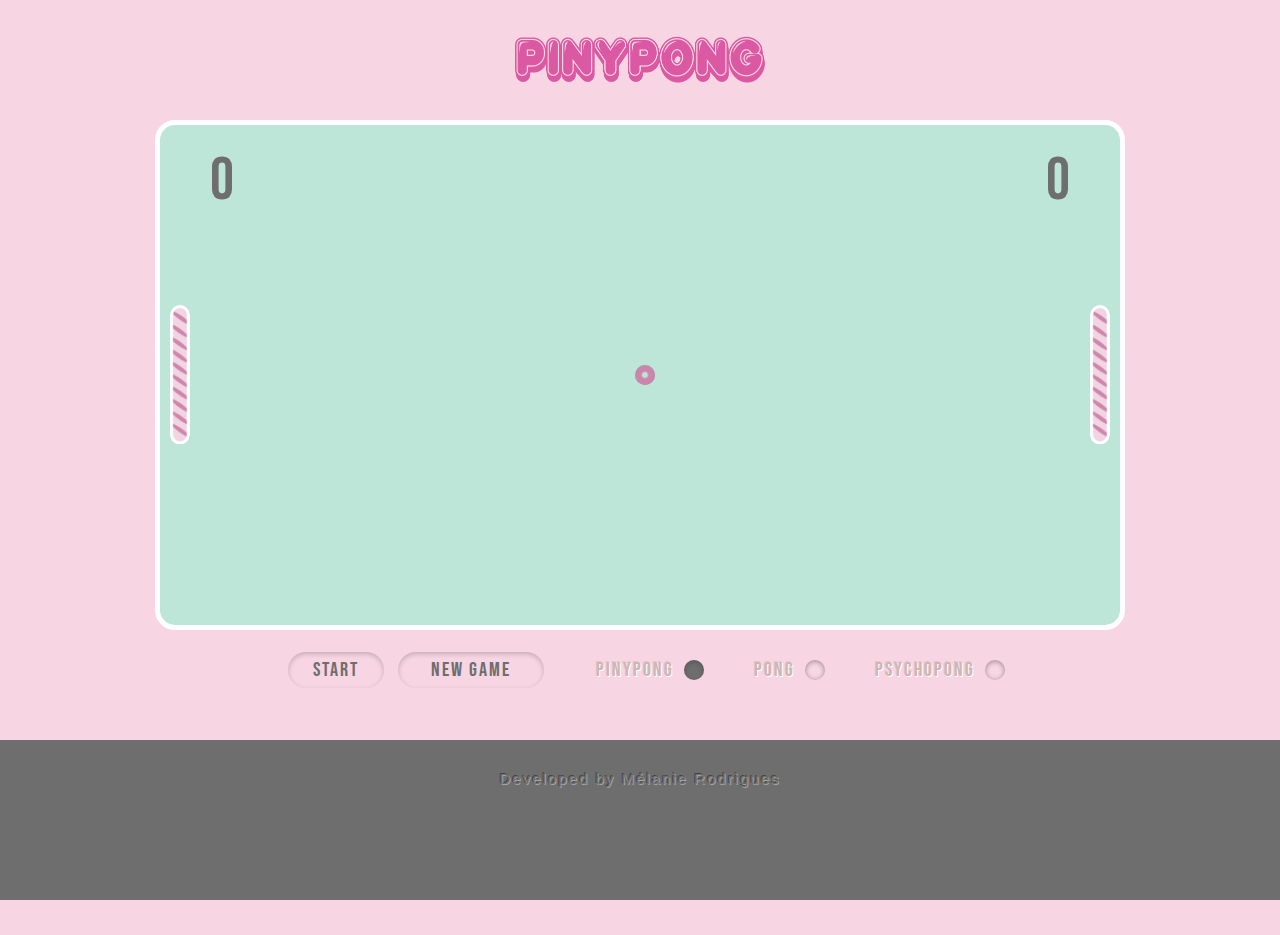
==== index.html @ ae50aeee "teste" ====
<!DOCTYPE html>
<html lang="en">
<head>
    <meta charset="UTF-8">
    <meta http-equiv="X-UA-Compatible" content="IE=edge">
    <meta name="viewport" content="width=device-width, initial-scale=1.0">
    <link rel="stylesheet" href="style.css">
    
    <meta name="description" content="As one of the first computer games, I wanted to make a small version of this game by adding 3 differents modes: Dark, Psycho and Standard.">
    <meta name="author" content="Mélanie Rodrigues">
    <meta name="keywords" content="Pong, Game, pong, game, ping pong">
    <meta name="robots" content="index,nofollow">
    <meta name="format-detection" content="telephone=yes">
    <meta name="Handlefriendly" content="true"> 
    <meta property="og:image" content="https://i.ibb.co/171wNY0/Pong-Game.png">
    <link rel="shortcut icon" href="favicon.png" type="image/x-icon"> 

    <script src="script.js" defer></script>
    <title>PinyPong</title>  
</head>
<body>
    <section id="mobile">
        <h1 id="please">Please scroll</h1>
        <button id="view-fullscreen">FullScreen</button>
        </div>
    </section>
    <main>
    <header>
        <img id="logo" src="Logo 1-01.png" alt="PinyPong" width="auto" height="80px">
    </header>

  <!-- <img id="rotate" src="rotated.webp" alt="Please rotate your phone, it´s a game"> -->  
        <div id="imagens">
            <img id="imagempinypong1" alt="candys in the sky" src="https://acegif.com/wp-content/gif/unicorn-53.gif" width="auto"
            height="600px"/></a>
        
        </div>
        <div id="dvJogo">       
            <img id="screen" alt="screen" src="screen20-01.png" width="960"
            height="500px"/></a>
            <div id="dvBola"></div>
            <div id="dvJogador" class="barra_esquerda"></div>
            <div id="dvCpu" class="barra_direita"></div>

            <audio type="audio/mp3" id="audio1" src="sound/Ping Pong 1.mp3"></audio>
            <audio type="audio/wav" id="audio2" src="sound/Laterais 7.wav"></audio>
            <audio type="audio/mp3" id="musica" src="sound/Music 2.mp3"></audio>
            <audio type="audio/wav" id="audio3" src="sound/1.wav"></audio>
            <audio type="audio/wav" id="audio4" src="sound/2.wav"></audio>

            <div class="itemPainel">
                <input type="text" id="txtPontos" value="0" size="0" disabled>
                <input type="text" id="txtPontosCpu" value="0" size="0" disabled>
            </div>
        </div>
            <div class="iniciar">
                <button id="btnIniciar" readonly>START</button>
                <button id="btnNewGame" readonly>NEW GAME</button>
                <div class="toggle_div">
                    <label for="standard"><a id="modo3" class="button">PINYPONG</a></label>
                    <input type="radio" class="circulo" id="standard" name="radio" checked>
                    <label for="darkMode"><a id="modo" class="button">PONG</a></label>
                    <input type="radio" class="circulo" id="darkMode" name="radio">
                    <label for="psycho"><a id="modo2" class="button">PSYCHOPONG</a></label>
                    <input type="radio" class="circulo" id="psycho" name="radio">
                    </div>
                </div>
    </main>
    
    <footer id="footer"><a href="https://www.melanierodrigues.com" id="by" target="_blank">Developed by Mélanie Rodrigues</a></footer>

</body>
</html>
---- style.css ----
@import url('https://fonts.googleapis.com/css2?family=Bebas+Neue&display=swap');

@import url('https://fonts.googleapis.com/css2?family=Fascinate+Inline&display=swap');

:root{
    --pinkLight: #F7D5E3;
    --pinkLight2: #cfb6b6;
    --greenLight: #BDE6D9;
    --greyLight: rgb(110, 110, 110);
    --greyLightHoverBackground: #0202021a;

    --text-shadow1: rgb(255 255 255) 1px 1px, rgb(189 171 171 / 37%) -1px -1px;
    --text-shadow2: 1px 1px rgb(255, 203, 32), -1px -1px #2020202f;
    --text-shadow3: 1px 1px #4d4d4d, -1px -1px #3126005e; 
    --text-shadow4: 1px 1px #a3a3a3, -1px -1px #00000063;
    --text-shadow5: 1px 1px #e9a36a, -1px -1px #4b3423;
    --text-shadow6: 1px 1px #4d4d4d, -1px -1px #0000007e;

    --fontFamilyMain: 'Bebas Neue', cursive;
}

*{
    margin: 0;
    padding: 0;
}

body, html{
    background-color: var(--pinkLight);
    justify-content: center;
    align-items: center;
    font-family: var(--fontFamilyMain);
    font-size: 20px;
    letter-spacing: 2px;
    overflow-x: hidden;
    overflow-y: scroll;

    width: 100vw;
    height: 100vh;
}

#rotate {
    display: none;
}

::-webkit-scrollbar {
    width: 0px;
}

header{
    font-size: 50px;
    letter-spacing: 2px;
    margin: auto;
    margin-top: 20px;
    align-items: center;
    position:relative;
    display: flex;
    flex-direction: column;
    justify-content: center;
}

#mobile {
    display: none;
}

#screen{
    position: absolute;
    z-index: 999;
    border-radius: 15px;
    display: none;
}

#imagens{
    position: absolute;
}

#imagempinypong1{
    position: absolute;
    left: -870px;
}

#dvPainel{
    display: flex;
    height: 50px;
}

#dvJogo{
    position: relative;
    margin: auto;
    margin-top: 20px;
    justify-content: center;
    width: 960px;
    height: 500px;
    border: 5px solid rgb(255, 255, 255);
    background-color: var(--greenLight);
    border-radius: 20px;

}

#dvBola{
    position: absolute;
    top: 240px;
    left: 475px;
    width: 20px;
    height: 20px;
    background-color:var(--greyLight);
    background-size:contain;
    border-radius: 50%;
    background-image: url(Bola5-01.png);
    background-size: contain;
    background-repeat: no-repeat;
}

.barra_esquerda{
    position: absolute;
    width: 20px;
    height: 140px;
    /* background-color: rgb(110, 110, 110); */
    top: 180px;
    left: 10px;
    border-radius: 10px;
    background-image: url(Barra5-01.png);
    background-size: contain;
    background-repeat: no-repeat;
}

.barra_direita{
    position: absolute;
    width: 20px;
    height: 140px;
    /* background-color: rgb(110, 110, 110); */
    top: 180px;
    left: 930px;
    border-radius: 10px;
    background-image: url(Barra5-01.png);
    background-size: contain;
    background-repeat: no-repeat;
}

.itemPainel{
    margin: 50px;
    margin-top: 20px;
    display: flex;
    flex-direction: row;
    justify-content:space-between;
}

#txtPontos{
    color: var(--greyLight);
    border: none;
    background-color: rgba(48, 43, 126, 0);
    font-size: 50px;
    width: 120px;
    font-family: var(--fontFamilyMain);
    font-size: 60px;
}

#txtPontosCpu{
    color: var(--greyLight);
    border: none;
    background-color: rgba(223, 41, 41, 0);
    font-size: 50px;
    width: 120px;
    text-align: right;
    font-family: var(--fontFamilyMain);
    font-size: 60px;
}

.iniciar{
    display: flex;
    margin: auto;
    margin-top: 20px;
    justify-content: center;
}

#btnIniciar{
    height: 40px;
    width: 100px;
    color: var(--greyLight);
    border-radius: 20px;
    border: 2px solid #ffffff02;
    background-color: #f7d5e300;
    box-shadow: inset 0 2px 5px rgba(0, 0, 0, 0.2);
    cursor: pointer;
    margin-left: 10px;
    font-family: var(--fontFamilyMain);
    font-size: 20px;
    letter-spacing: 2px;
    text-align: center;
}

#btnIniciar:hover{
    border: 2px solid rgba(102, 102, 102, 0.123);
    color: rgba(34, 34, 34, 0.5);
    background-color: var(--greyLightHoverBackground);
}

#btnNewGame{
    height: 40px;
    width: 150px;
    color: var(--greyLight);
    border-radius: 20px;
    border: 2px solid #ffffff02;
    background-color: #f7d5e300;
    box-shadow: inset 0 2px 5px rgba(0, 0, 0, 0.2);
    cursor: pointer;
    margin-left: 10px;
    font-family: var(--fontFamilyMain);
    font-size: 20px;
    letter-spacing: 2px;
}

#btnNewGame:hover{
    border: 2px solid rgba(102, 102, 102, 0.123);
    color: rgba(34, 34, 34, 0.5);
    background-color: var(--greyLightHoverBackground);
}

.toggle_div{
    display: flex;
    flex-direction: row;
    position: relative;
    justify-content: center;
    align-items: center;
}

#modo{
    margin: 10px;
    margin-left: 50px;
    color: var(--pinkLight2);
    text-shadow: var(--text-shadow1);
}

#modo2{
    margin: 10px;
    margin-left: 50px;
    color: var(--pinkLight2);
    text-shadow: var(--text-shadow1);
}

#modo3{
    margin: 10px;
    margin-left: 50px;
    color: var(--pinkLight2);
    text-shadow: var(--text-shadow1);
}

.circulo{
    color: var(--pinkLight2);
    font-weight: 900;
    text-shadow: var(--text-shadow1);
    position: relative;
    width: 20px;
    height: 20px;
    -webkit-appearance: none;
    background: #f7d5e300;
    outline: none;
    border-radius: 20px;
    box-shadow: inset 0 0 5px rgba(0, 0, 0, 0.2);
    transition: .2s;
}



.circulo:before{
    content: "";
    position:absolute;
    color: var(--pinkLight2);
    width: 20px;
    height: 20px;
    border-radius: 50%;
    background-color: rgba(255, 255, 255, 0.055);
    top: 0;
    left: 0;
    box-shadow: inset 0 2px 5px rgba(0, 0, 0, 0.2);
    transition: 0.5s;
    cursor: pointer;
}

.circulo:checked::before{
    content: "";
    color: var(--pinkLight2);
    background-color: var(--greyLight);
}

.circulo:hover{
    color: rgba(34, 34, 34, 0.5);
    background-color: var(--greyLightHoverBackground);
}

footer{
    margin: auto;
    margin-top: 50px;
    display: flex;
    justify-content: center;
    padding-top: 30px;
    padding-bottom: 30px;
    background-color: var(--greyLight);
    background-image: none;
    height: 15vh;
    width: 100vw;
}

#by{
    text-decoration: none;
    font-family: Arial, Helvetica, sans-serif;
    color: var(--greyLight);
    text-shadow: var(--text-shadow4);
    font-size: 15px;
}

#by:hover{
    color: var(--pinkLight2);
}

@media only screen and (max-width: 485px) and (max-height: 850px) {
    #rotate {
        display: flex;
        justify-content: left;
        width: auto;
        height: 100vh;
        z-index: 999;
        transform: rotate(90deg);
        left: -90vw;
        top: -10vh;
        position: absolute;
    }

    header, main, footer {
        display: none;
    }

    #mobile {
        display: none;
    }
}

@media only screen and (max-width: 850px) and (max-height: 485px) {
    body {
        height: 100vh;
        width: 100vw;
    }

    header {
        margin-top: -0.5vh;

        /*        
        margin-top: 10vh;
        margin-left: 10vw;
        position: absolute;
        left: 0px;
        bottom: 0px;
        transform: rotate(90deg);
        width: auto;
        height: 100vh;
        justify-content: end;
        align-content: center; 
        */
    }

    main {
        inset: 0;
        position: absolute;
        position: relative; /* ver se é para apagar */
        transform: scale(0.5);
        transform-style: preserve-3d;
        transform-origin: center;
        transform-box: fill-box;

        left: 0px;
        top: calc(50vh - 250px); /* top: calc(50vh - 290px); */
        margin: 0px;
        margin-top: 0px;

        justify-content:unset;

        height: 100vh;
        width: 100vw;
    }

    #mobile {
        display: block;
        position: relative;
        height: 100%;
        width: 100%;
    }

    #mobilediv {
        background-color: chartreuse;
        height: 100vh;
        width: 100vw;
        position: relative;
        display: block;
    }

    #please {
        height: 100vh;
        width: 100vw;
        font-size: 20px;
        margin: 0 auto;
        display: flex;
        color: crimson;
        z-index: 999;
        align-items: center;
        justify-content: center;
        background-color: rgb(48, 0, 10);
    }

    #imagempinypong1 {
        transform: translate(-500px);
    }

    footer {
        display: none;
    }

    #dvJogo {
        right: calc(50vw - 240px);
    }

    .iniciar {
        right: calc(50vw - 240px);
    }

    #rotate {
        display: none;
    }
}
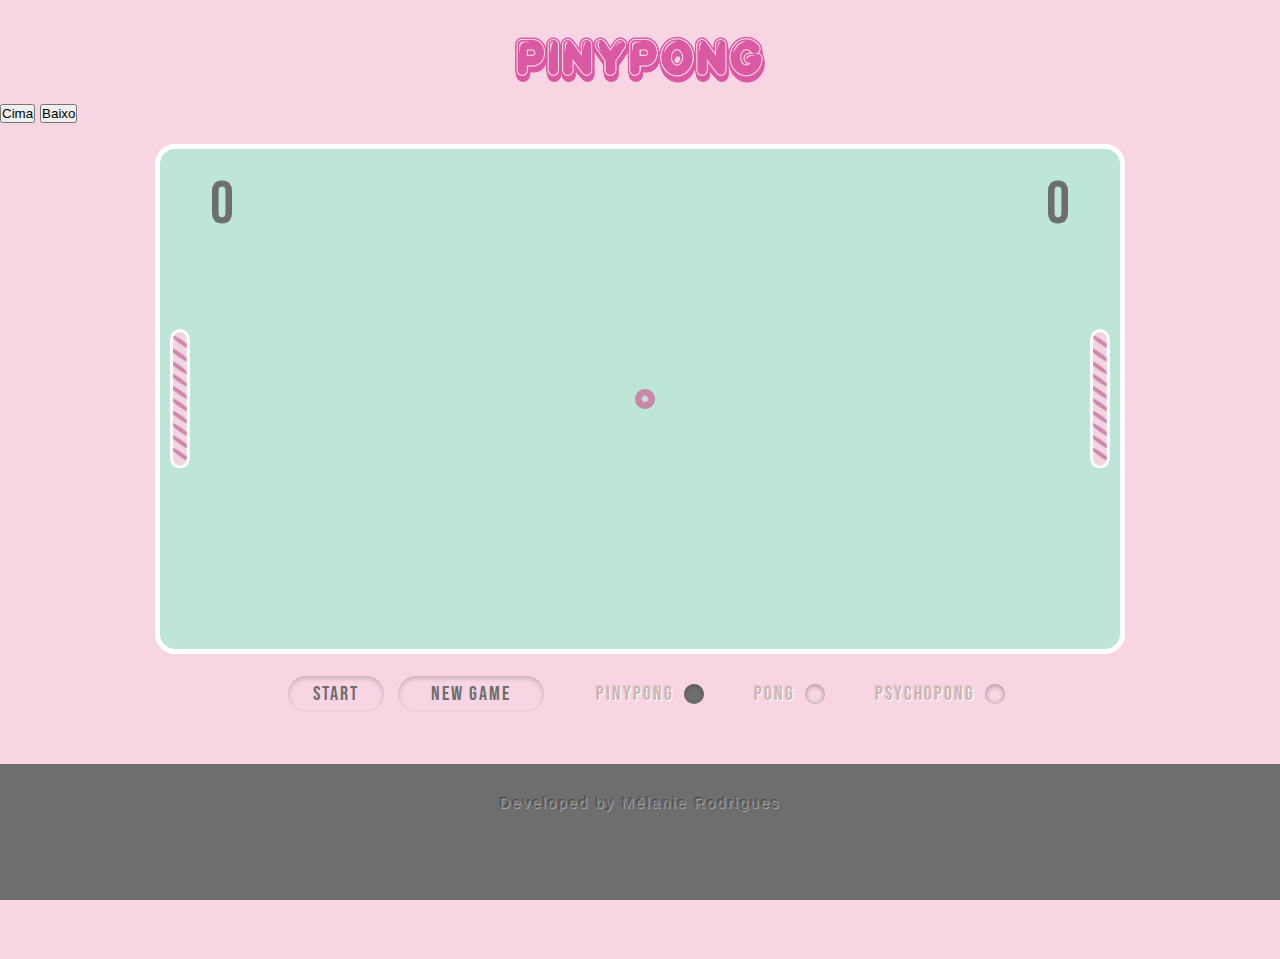
==== commit d2156a51: "Button for Mobile" ====
--- a/index.html
+++ b/index.html
@@ -20,9 +20,25 @@
 </head>
 <body>
     <section id="mobile">
-        <h1 id="please">Please scroll</h1>
-        <button id="view-fullscreen">FullScreen</button>
-        </div>
+        <h1 id="please">To enjoy a better experience press the button</h1>
+        <button id="view-fullscreen">FULLSCREEN</button>
+        <figure>
+            <svg version="1.1" id="seta" xmlns="http://www.w3.org/2000/svg" xmlns:xlink="http://www.w3.org/1999/xlink" x="0px" y="0px"
+        viewBox="0 0 79.08 30.88" style="enable-background:new 0 0 79.08 30.88;" xml:space="preserve">
+   <style type="text/css">
+   </style>
+   <g>
+       <g>
+           <path d="M3.02,10.52c6.1,3.31,12.2,6.62,18.3,9.94c3.83,2.08,7.65,4.16,11.48,6.23c1.9,1.03,4.5,2.98,6.75,2.98
+               c2.24,0,4.86-1.95,6.75-2.98c3.83-2.08,7.65-4.16,11.48-6.23c6.1-3.31,12.2-6.62,18.3-9.94c5.66-3.07,0.61-11.71-5.05-8.63
+               c-11.33,6.16-22.67,12.31-34,18.47c1.68,0,3.36,0,5.05,0C30.73,14.2,19.4,8.04,8.06,1.89C2.41-1.18-2.65,7.45,3.02,10.52
+               L3.02,10.52z"/>
+       </g>
+   </g>
+            </svg>
+        </figure>
+
+
     </section>
     <main>
     <header>
@@ -33,8 +49,14 @@
         <div id="imagens">
             <img id="imagempinypong1" alt="candys in the sky" src="https://acegif.com/wp-content/gif/unicorn-53.gif" width="auto"
             height="600px"/></a>
-        
         </div>
+
+        <section id="buttons">
+            <button id="cima">Cima</button>
+            <button id="baixo">Baixo</button>
+        </section>
+
+
         <div id="dvJogo">       
             <img id="screen" alt="screen" src="screen20-01.png" width="960"
             height="500px"/></a>
--- a/style.css
+++ b/style.css
@@ -342,19 +342,10 @@
 
     header {
         margin-top: -0.5vh;
-
-        /*        
-        margin-top: 10vh;
-        margin-left: 10vw;
-        position: absolute;
-        left: 0px;
-        bottom: 0px;
-        transform: rotate(90deg);
-        width: auto;
-        height: 100vh;
-        justify-content: end;
-        align-content: center; 
-        */
+    }
+
+    #logo {
+        margin-top: -50px;
     }
 
     main {
@@ -365,14 +356,11 @@
         transform-style: preserve-3d;
         transform-origin: center;
         transform-box: fill-box;
-
         left: 0px;
         top: calc(50vh - 250px); /* top: calc(50vh - 290px); */
         margin: 0px;
         margin-top: 0px;
-
         justify-content:unset;
-
         height: 100vh;
         width: 100vw;
     }
@@ -382,14 +370,6 @@
         position: relative;
         height: 100%;
         width: 100%;
-    }
-
-    #mobilediv {
-        background-color: chartreuse;
-        height: 100vh;
-        width: 100vw;
-        position: relative;
-        display: block;
     }
 
     #please {
@@ -398,11 +378,95 @@
         font-size: 20px;
         margin: 0 auto;
         display: flex;
-        color: crimson;
+        color: var(--greyLight);
         z-index: 999;
         align-items: center;
         justify-content: center;
-        background-color: rgb(48, 0, 10);
+        background-color: var(--pinkLight);
+        position: relative;
+        bottom: 30px;
+    }
+
+    #view-fullscreen {
+        height: 60px;
+        width: 140px;
+        padding: 10px;
+        border-radius: 10px;
+        bottom: calc(50vh - 50px);
+        left: calc(50vw - 70px);
+        position: absolute;
+        background-color: var(--pinkLight);
+        z-index: 999;
+        border-radius: 20px;
+        border: 2px solid #ffffff02;
+        background-color: #f7d5e300;
+        box-shadow: inset 0 2px 5px rgba(0, 0, 0, 0.2);
+        cursor: pointer;
+        font-family: var(--fontFamilyMain);
+        font-size: 20px;
+        letter-spacing: 2px;
+        text-align: center;
+        color: crimson;
+    }
+    
+    #seta {
+        height: 9px;
+        width: 25px;
+        fill: var(--greyLight);
+        position: absolute;
+        display: flex;
+        flex-direction: column;
+        justify-content: center;
+        align-items: center;
+        left: calc(50vw - 12.5px);
+        bottom: calc(5vh + 9px);
+        animation: seta 2s 1s infinite both;
+        z-index: 999;
+    }
+
+    @keyframes seta {
+        0% {
+            transform: scale3d(1, 1, 1);
+            transform: translateY(0px);
+        }
+        30% {
+            transform: scale3d(1.25, 0.75, 1);
+            transform: translateY(-10px);
+        }
+        40% {
+            transform: scale3d(0.75, 1.25, 1);
+        }
+        50% {
+            transform: scale3d(1.15, 0.85, 1);
+        }
+        65% {
+            transform: scale3d(0.95, 1.05, 1);
+        }
+        75% {
+            transform: scale3d(1.05, 0.95, 1);
+        }
+        100% {
+            transform: scale3d(1, 1, 1);
+            transform: translateY(0);
+        }
+    }
+
+    #buttons {
+        position: absolute;
+        z-index: 999;
+        display: flex;
+        flex-direction: column;
+        left: -43vw;
+        top: 40vh;
+    }
+
+    #cima, #baixo {
+        height: 150px;
+        width: 150px;
+        border-radius: 50%;
+        border: 10px double whitesmoke;
+        background-color: var(--greyLight);
+        margin-bottom: 50px;
     }
 
     #imagempinypong1 {
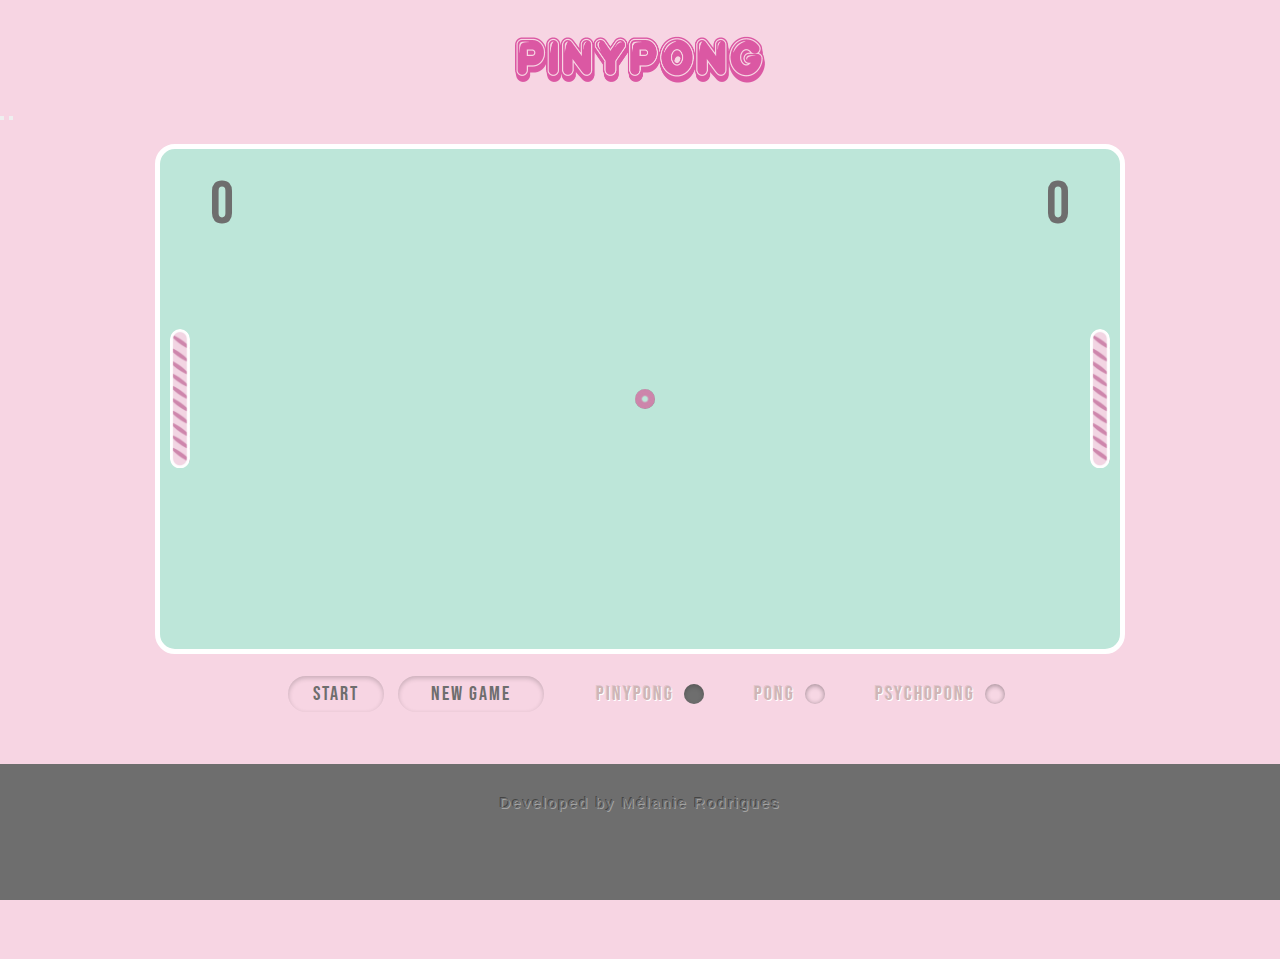
==== commit d86d307e: "teste2" ====
--- a/index.html
+++ b/index.html
@@ -52,8 +52,8 @@
         </div>
 
         <section id="buttons">
-            <button id="cima">Cima</button>
-            <button id="baixo">Baixo</button>
+            <button id="cima"></button>
+            <button id="baixo"></button>
         </section>
 
 
--- a/style.css
+++ b/style.css
@@ -7,6 +7,7 @@
     --pinkLight2: #cfb6b6;
     --greenLight: #BDE6D9;
     --greyLight: rgb(110, 110, 110);
+    --greyLight2: rgba(110, 110, 110, 0.5);
     --greyLightHoverBackground: #0202021a;
 
     --text-shadow1: rgb(255 255 255) 1px 1px, rgb(189 171 171 / 37%) -1px -1px;
@@ -456,7 +457,7 @@
         z-index: 999;
         display: flex;
         flex-direction: column;
-        left: -43vw;
+        right: -43vw;
         top: 40vh;
     }
 
@@ -466,6 +467,7 @@
         border-radius: 50%;
         border: 10px double whitesmoke;
         background-color: var(--greyLight);
+        opacity: 0.3;
         margin-bottom: 50px;
     }
 
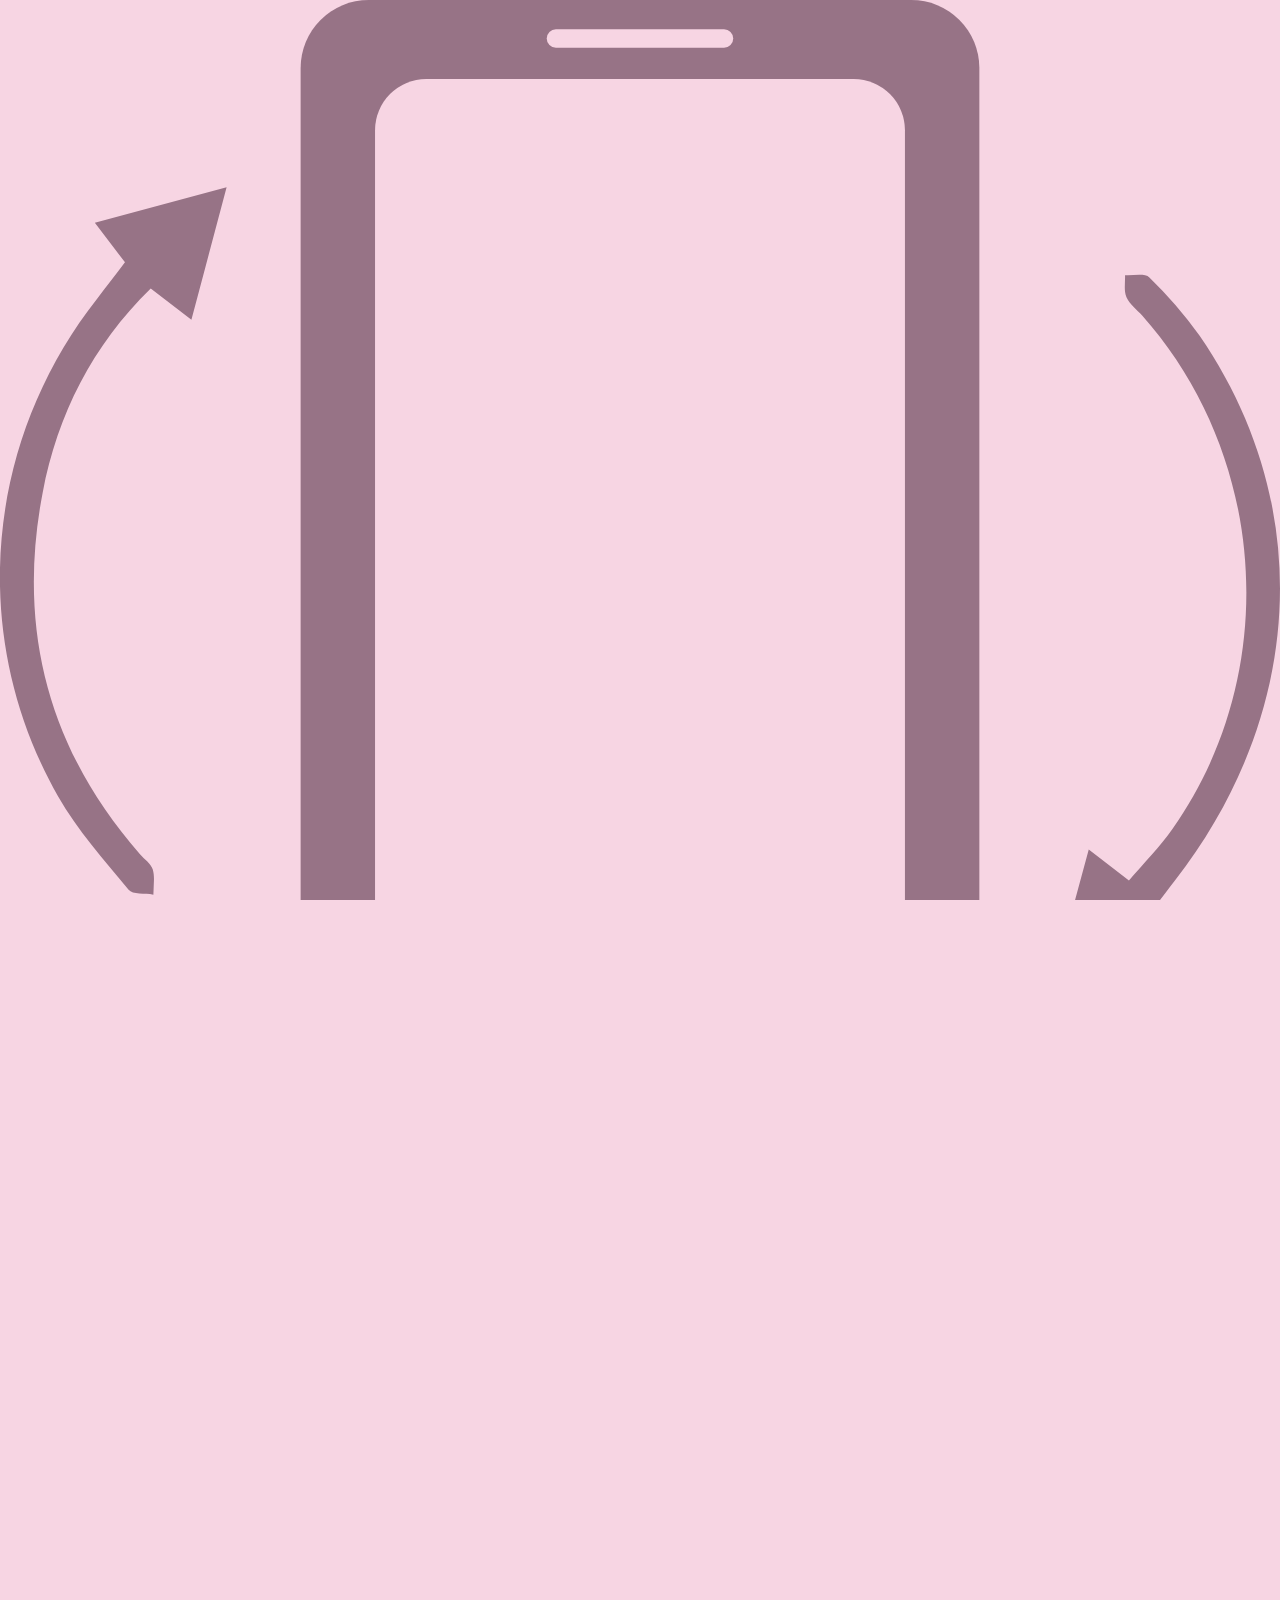
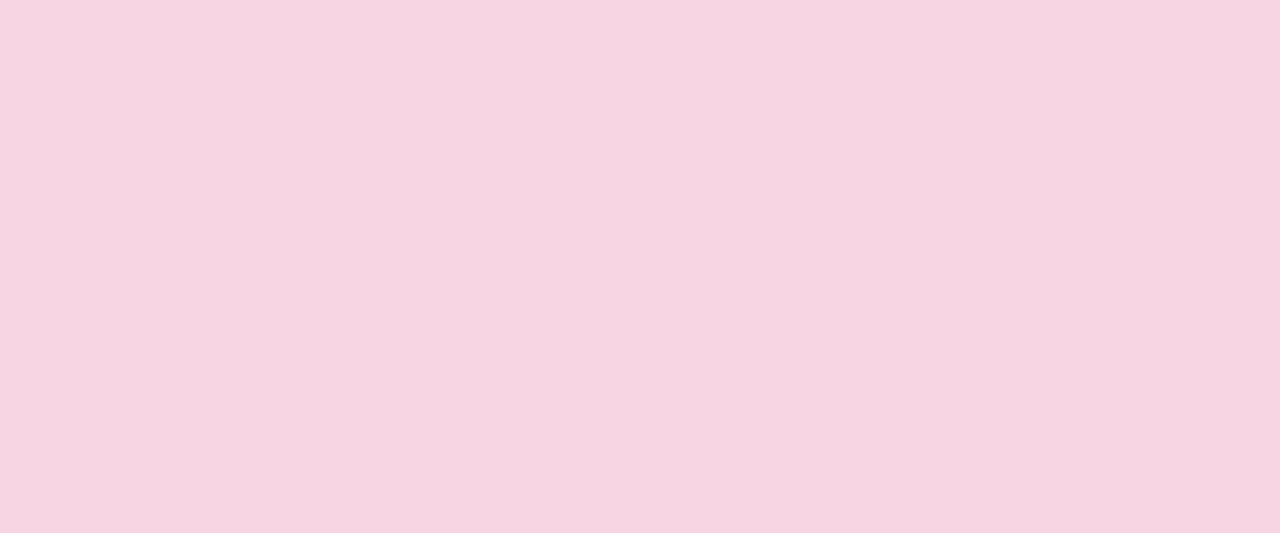
==== commit 2c19c278: "Rotate" ====
--- a/index.html
+++ b/index.html
@@ -40,12 +40,35 @@
 
 
     </section>
+
+    <div id="rotate1">
+        <svg id="rodar" xmlns="http://www.w3.org/2000/svg" viewBox="0 0 300 273.74">
+            <defs>
+              <style>
+                .cls-1 {
+                  fill: #977386;
+                }
+          
+                .cls-2 {
+                  fill: #fff;
+                  fill: var(--pinkLight);
+                }
+              </style>
+            </defs>
+            <g>
+              <path class="cls-1" d="M54.86,122.39l-9.53-7.33C31.64,128.44,23.5,144.59,20,162.9c-6.12,31.79,1.31,60.23,22.81,84.73,1,1.19,2.64,2.21,3,3.58.53,1.83.14,3.93.14,5.91-2-.33-4.85.05-5.81-1.12-5.79-7.07-12-14-16.51-21.89-21.21-37.26-17.37-83,9.18-116.73,2.13-2.7,4.19-5.45,6.48-8.45l-7.06-9.28,30.88-8.34C60.23,102.2,57.72,111.62,54.86,122.39Z" transform="translate(-10 -47.44)"/>
+              <path class="cls-1" d="M256.82,277.37l8.36-30.8,9.42,7.26c3.5-4.12,7.2-7.86,10.19-12.1,25.58-36.23,22.53-87-7.09-120.35-1.26-1.42-2.95-2.64-3.68-4.29-.66-1.48-.27-3.42-.34-5.16,1.95.14,4.67-.5,5.71.54a100.51,100.51,0,0,1,11.74,13.6c27.14,39.46,24.83,88.46-5.8,127.8-1.51,1.94-3,3.92-4.65,6.17l7.13,8.79Z" transform="translate(-10 -47.44)"/>
+              <rect class="cls-1" x="70.46" width="159.08" height="273.74" rx="15.95"/>
+              <rect class="cls-2" x="87.9" y="18.53" width="124.2" height="217.49" rx="12"/>
+              <circle class="cls-2" cx="150" cy="257.32" r="9.75"/>
+              <rect class="cls-2" x="128.14" y="6.88" width="43.71" height="4.3" rx="2.15"/>
+            </g>
+          </svg>
+      </div>
     <main>
     <header>
         <img id="logo" src="Logo 1-01.png" alt="PinyPong" width="auto" height="80px">
     </header>
-
-  <!-- <img id="rotate" src="rotated.webp" alt="Please rotate your phone, it´s a game"> -->  
         <div id="imagens">
             <img id="imagempinypong1" alt="candys in the sky" src="https://acegif.com/wp-content/gif/unicorn-53.gif" width="auto"
             height="600px"/></a>
--- a/style.css
+++ b/style.css
@@ -260,8 +260,6 @@
     transition: .2s;
 }
 
-
-
 .circulo:before{
     content: "";
     position:absolute;
@@ -315,15 +313,29 @@
 
 @media only screen and (max-width: 485px) and (max-height: 850px) {
     #rotate {
-        display: flex;
-        justify-content: left;
-        width: auto;
+        width: 100vw;
         height: 100vh;
-        z-index: 999;
-        transform: rotate(90deg);
-        left: -90vw;
-        top: -10vh;
+    }
+
+    #rodar {
+        width: 280px;
+        height: auto;
         position: absolute;
+        bottom: calc(50vh - 127.74px);
+        left: calc(50vw - 140px);
+        animation: rodar 3s 0.5s infinite;
+    }
+
+    @keyframes rodar {
+        0% {
+            transform: rotate(0deg);
+        }
+        50% {
+            transform: rotate(92deg);
+        }
+        100% {
+            transform: rotate(0deg);
+        }
     }
 
     header, main, footer {
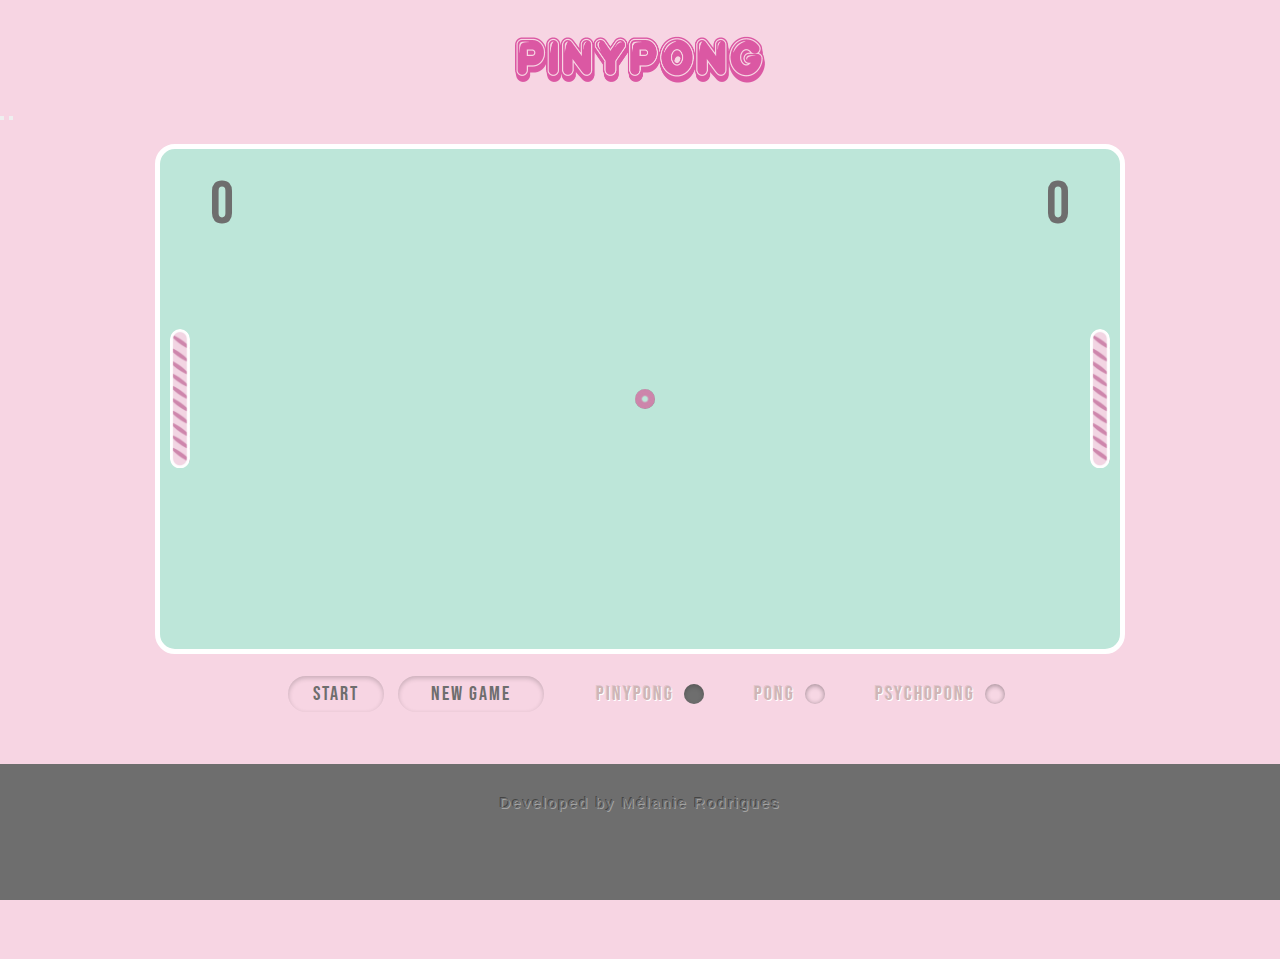
==== commit db1e50b4: "Rotation tested and ok" ====
--- a/index.html
+++ b/index.html
@@ -42,7 +42,7 @@
     </section>
 
     <div id="rotate1">
-        <svg id="rodar" xmlns="http://www.w3.org/2000/svg" viewBox="0 0 300 273.74">
+        <svg id="rodar" data-name="Layer 1" xmlns="http://www.w3.org/2000/svg" viewBox="0 0 300 273.74">
             <defs>
               <style>
                 .cls-1 {
@@ -56,8 +56,8 @@
               </style>
             </defs>
             <g>
-              <path class="cls-1" d="M54.86,122.39l-9.53-7.33C31.64,128.44,23.5,144.59,20,162.9c-6.12,31.79,1.31,60.23,22.81,84.73,1,1.19,2.64,2.21,3,3.58.53,1.83.14,3.93.14,5.91-2-.33-4.85.05-5.81-1.12-5.79-7.07-12-14-16.51-21.89-21.21-37.26-17.37-83,9.18-116.73,2.13-2.7,4.19-5.45,6.48-8.45l-7.06-9.28,30.88-8.34C60.23,102.2,57.72,111.62,54.86,122.39Z" transform="translate(-10 -47.44)"/>
-              <path class="cls-1" d="M256.82,277.37l8.36-30.8,9.42,7.26c3.5-4.12,7.2-7.86,10.19-12.1,25.58-36.23,22.53-87-7.09-120.35-1.26-1.42-2.95-2.64-3.68-4.29-.66-1.48-.27-3.42-.34-5.16,1.95.14,4.67-.5,5.71.54a100.51,100.51,0,0,1,11.74,13.6c27.14,39.46,24.83,88.46-5.8,127.8-1.51,1.94-3,3.92-4.65,6.17l7.13,8.79Z" transform="translate(-10 -47.44)"/>
+              <path class="cls-1" d="M265.14,122.39l9.53-7.33c13.69,13.38,21.83,29.53,25.35,47.84,6.12,31.79-1.31,60.23-22.81,84.73-1,1.19-2.64,2.21-3,3.58-.53,1.83-.14,3.93-.14,5.91,2-.33,4.85.05,5.81-1.12,5.79-7.07,12-14,16.51-21.89,21.21-37.26,17.37-83-9.18-116.73-2.13-2.7-4.19-5.45-6.48-8.45l7.06-9.28-30.88-8.34C259.77,102.2,262.28,111.62,265.14,122.39Z" transform="translate(-10 -47.44)"/>
+              <path class="cls-1" d="M63.18,277.37l-8.36-30.8-9.42,7.26c-3.5-4.12-7.2-7.86-10.19-12.1-25.58-36.23-22.53-87,7.09-120.35,1.26-1.42,3-2.64,3.68-4.29.66-1.48.27-3.42.34-5.16-2,.14-4.67-.5-5.71.54a100.51,100.51,0,0,0-11.74,13.6C1.73,165.53,4,214.53,34.67,253.87c1.51,1.94,3,3.92,4.65,6.17l-7.13,8.79Z" transform="translate(-10 -47.44)"/>
               <rect class="cls-1" x="70.46" width="159.08" height="273.74" rx="15.95"/>
               <rect class="cls-2" x="87.9" y="18.53" width="124.2" height="217.49" rx="12"/>
               <circle class="cls-2" cx="150" cy="257.32" r="9.75"/>
--- a/style.css
+++ b/style.css
@@ -39,7 +39,7 @@
     height: 100vh;
 }
 
-#rotate {
+#rotate, #rodar {
     display: none;
 }
 
@@ -315,9 +315,11 @@
     #rotate {
         width: 100vw;
         height: 100vh;
+        display: flex;
     }
 
     #rodar {
+        display: flex;
         width: 280px;
         height: auto;
         position: absolute;
@@ -331,7 +333,7 @@
             transform: rotate(0deg);
         }
         50% {
-            transform: rotate(92deg);
+            transform: rotate(-92deg);
         }
         100% {
             transform: rotate(0deg);
@@ -348,6 +350,10 @@
 }
 
 @media only screen and (max-width: 850px) and (max-height: 485px) {
+    #rotate, #rodar {
+        display: none;
+    }
+
     body {
         height: 100vh;
         width: 100vw;
@@ -498,8 +504,4 @@
     .iniciar {
         right: calc(50vw - 240px);
     }
-
-    #rotate {
-        display: none;
-    }
 }